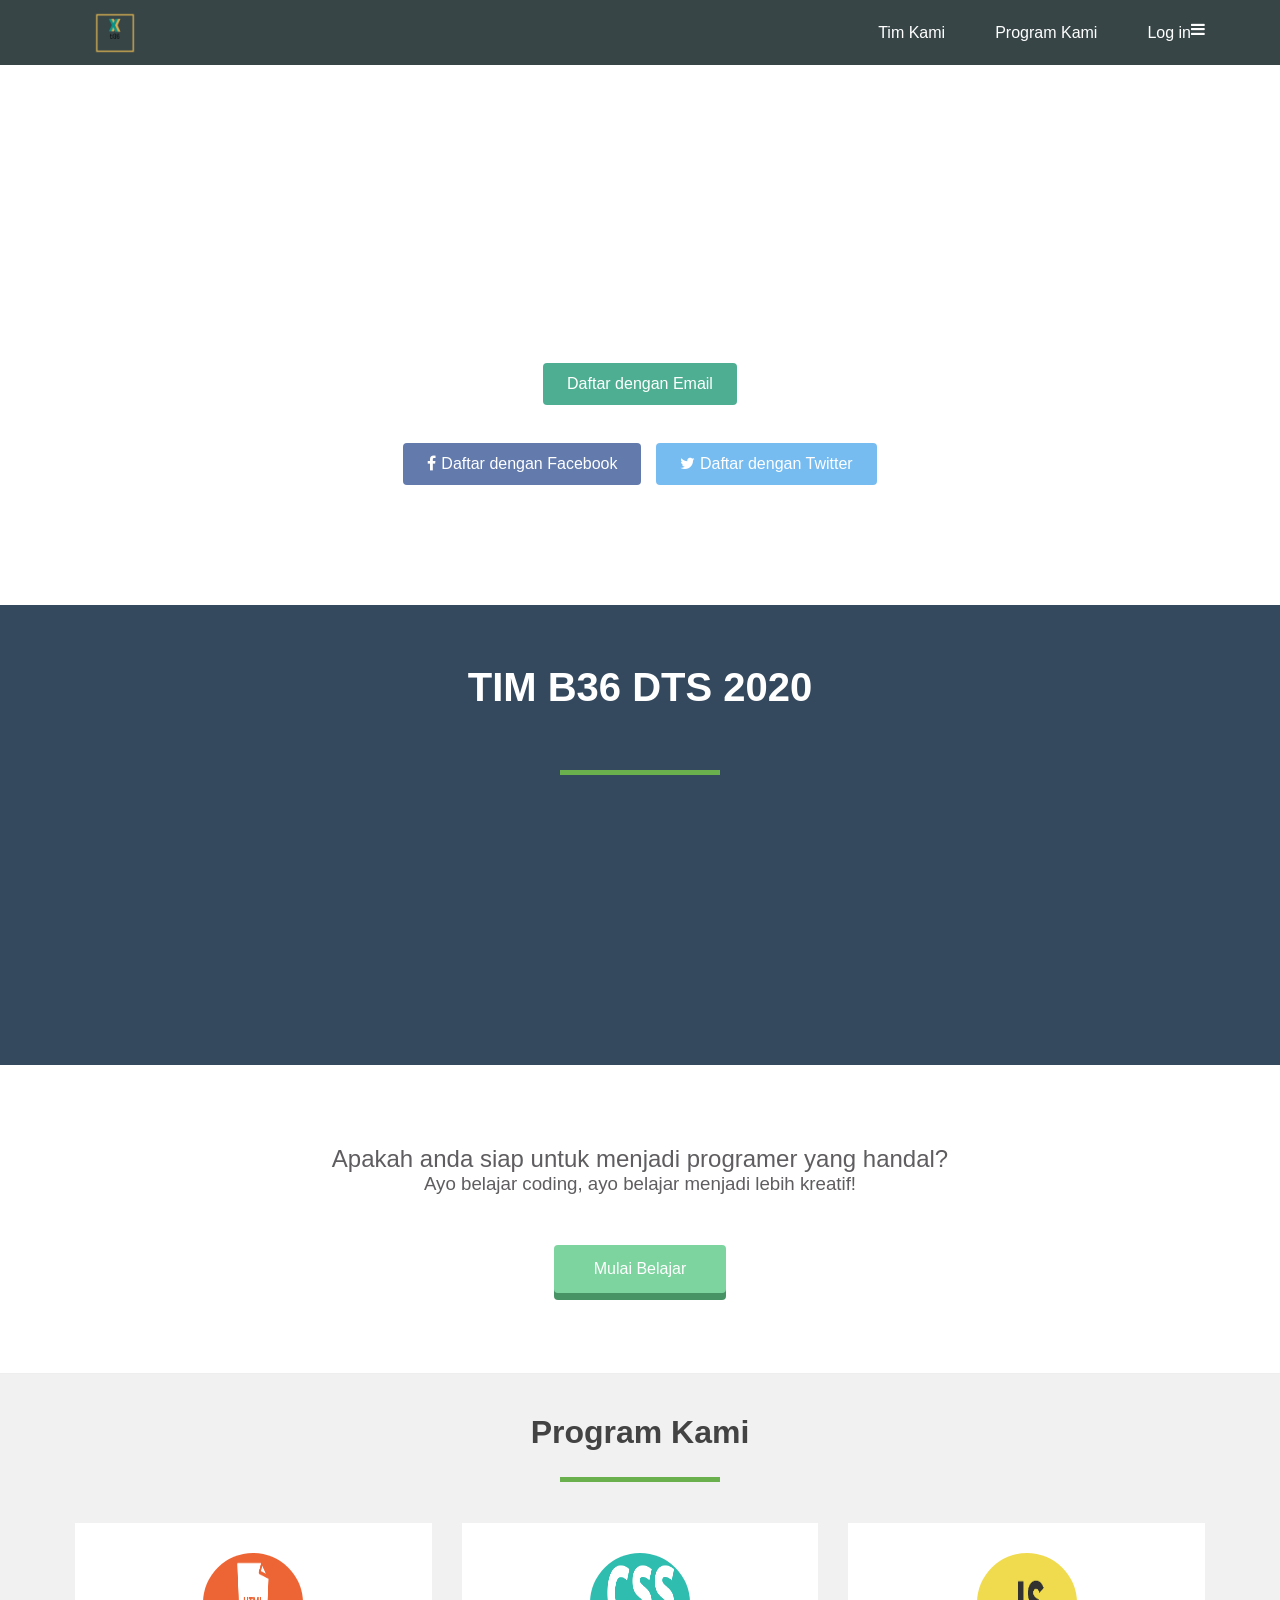
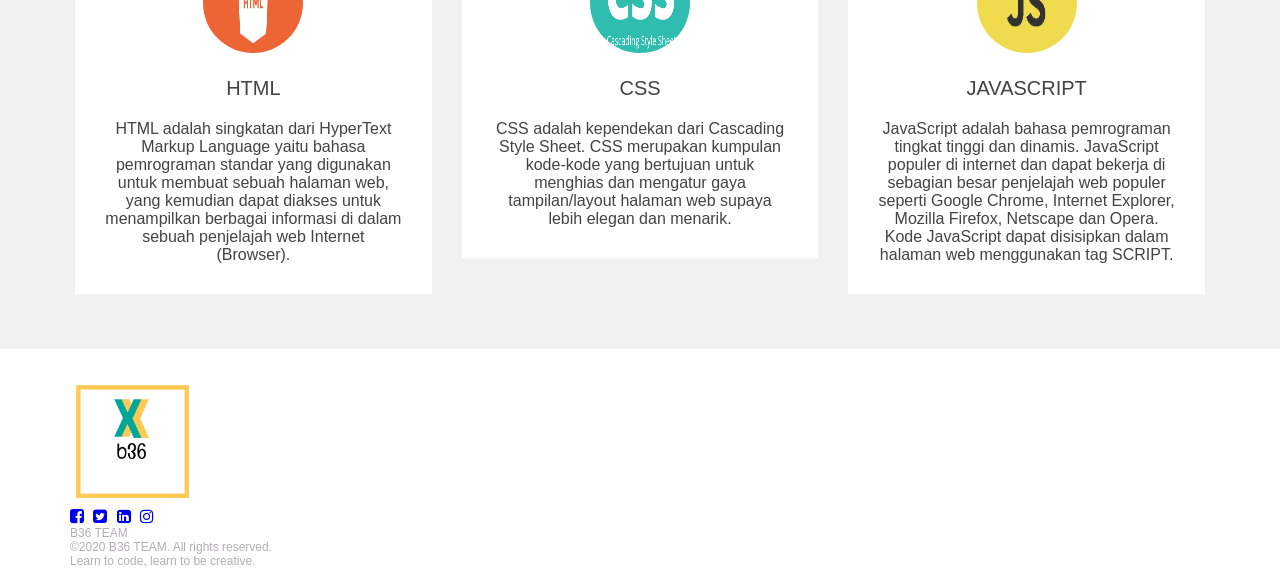
==== index.html @ e1b6a792 "Add files via upload tinggal header" ====
<!DOCTYPE html>
<html>
  <head>
    <meta charset="utf-8">
    <meta name="viewport" content="width=device-width, initial-scale=1.0">
    <title>Progate</title>
    <link rel="stylesheet" href="responsive.css">
    <link rel="stylesheet" href="stylesheet.css">
    <link rel="stylesheet" href="//maxcdn.bootstrapcdn.com/font-awesome/4.5.0/css/font-awesome.min.css">
  </head>
  <body>
    <header>
      <div class="container">
        <div class="header-left">
          <img class="btn logo" src="logo.png">
        </div>
        <!-- Tambahkan ikon menu disini -->
        <span class="fa fa-bars menu-icon"></span>
        <div class="header-right">
          <a href="#team">Tim Kami</a>
          <a href="#program">Program Kami</a>
          <a href="#">Log in</a>
        </div>
      </div>
    </header>
     <div class="top-wrapper">
      <div class="container">
        <h1>BELAJAR CODING.</h1>
        <h1>BELAJAR MENJADI LEBIH KREATIF.</h1>
        <p>Progate adalah platform online untuk belajar coding.</p>
        <p>Kami menawarkan lingkungan pemograman yang lengkap untuk mempermudah Anda memulai.</p>
        <div class="btn-wrapper">
          <a href="#" class="btn signup">Daftar dengan Email</a>
          <p>atau</p>
          <a href="#" class="btn facebook"><span class="fa fa-facebook"></span>Daftar dengan Facebook</a>
          <a href="#" class="btn twitter"><span class="fa fa-twitter"></span>Daftar dengan Twitter</a>
        </div>
      </div>
    </div>

    <div class="team-section" id="team">
        <h1>TIM B36 DTS 2020</h1>
        <span class="border"></span>
        <div class="fototim">
            <a href="#t1"><img src="tim/jordan.jpeg" alt=""></a>
            <a href="#t2"><img src="tim/april.jpeg" alt=""></a>
            <a href="#t3"><img src="tim/asha.jpeg" alt=""></a>
            <a href="#t4"><img src="tim/atika.jpeg" alt=""></a>
            <a href="#t5"><img src="tim/arsy.jpeg" alt=""></a>
        </div>

    <div class="nama-section" id="t1">
        <span class="namakita">Jordan Manafe</span>
        <span class="border"></span>
        <p class="paragraf">
                <a href="#"><span class="fa fa-facebook"></span></a>
                <a href="#"><span class="fa fa-twitter"></span></a>
                <a href="#"><span class="fa fa-linkedin"></span></a>
                <a href="#"><span class="fa fa-youtube"></span></a>
        </p>
    </div>

    <div class="nama-section" id="t2">
        <span class="namakita">Aprillia Sabatini</span>
        <span class="border"></span>
        <p class="paragraf">
                <a href="#"><span class="fa fa-facebook"></span></a>
                <a href="#"><span class="fa fa-twitter"></span></a>
                <a href="#"><span class="fa fa-linkedin"></span></a>
                <a href="#"><span class="fa fa-youtube"></span></a>
        </p>
    </div>

    <div class="nama-section" id="t3">
        <span class="namakita">Annisha Asha</span>
        <span class="border"></span>
        <p class="paragraf">
                <a href="#"><span class="fa fa-facebook"></span></a>
                <a href="#"><span class="fa fa-twitter"></span></a>
                <a href="#"><span class="fa fa-linkedin"></span></a>
                <a href="#"><span class="fa fa-youtube"></span></a>
        </p>
    </div>

    <div class="nama-section" id="t4">
        <span class="namakita">Atika Oktaviani</span>
        <span class="border"></span>
        <p class="paragraf">
                <a href="#"><span class="fa fa-facebook"></span></a>
                <a href="#"><span class="fa fa-twitter"></span></a>
                <a href="#"><span class="fa fa-linkedin"></span></a>
                <a href="#"><span class="fa fa-youtube"></span></a>
        </p>
    </div>
    
    <div class="nama-section" id="t5">
        <span class="namakita">Arsy Muhammad</span>
        <span class="border"></span>
        <p class="paragraf">
                <a href="#"><span class="fa fa-facebook"></span></a>
                <a href="#"><span class="fa fa-twitter"></span></a>
                <a href="#"><span class="fa fa-linkedin"></span></a>
                <a href="#"><span class="fa fa-youtube"></span></a>
        </p>
    </div>
</div>

    <div class="message-wrapper">
      <div class="container">
        <div class="heading">
          <h2>Apakah anda siap untuk menjadi programer yang handal?</h2>
          <h3>Ayo belajar coding, ayo belajar menjadi lebih kreatif!</h3>
        </div>
        <span class="btn message">Mulai Belajar</span>
      </div>
    </div>

    <div class="testimonials" id="program">
        <div class="inner">
          <h1>Program Kami</h1>
          <div class="border"></div>
  
          <div class="row">
            <div class="col">
              <div class="testimonial">
                <img src="html.png" alt="">
                <div class="name">HTML</div>

  
                <p>
                    HTML adalah singkatan dari HyperText Markup Language yaitu bahasa pemrograman standar yang digunakan untuk membuat sebuah halaman web, yang kemudian dapat diakses untuk menampilkan berbagai informasi di dalam sebuah penjelajah web Internet (Browser).                </p>
              </div>
            </div>
  
            <div class="col">
              <div class="testimonial">
                <img src="css.png" alt="">
                <div class="name">CSS</div>

  
                <p>
                    CSS adalah kependekan dari Cascading Style Sheet. CSS merupakan kumpulan kode-kode yang bertujuan untuk menghias dan mengatur gaya tampilan/layout halaman web supaya lebih elegan dan menarik.
                </p>
              </div>
            </div>
  
            <div class="col">
              <div class="testimonial">
                <img src="js.png" alt="">
                <div class="name">JavaScript</div>
  
                <p>
                    JavaScript adalah bahasa pemrograman tingkat tinggi dan dinamis. JavaScript populer di internet dan dapat bekerja di sebagian besar penjelajah web populer seperti Google Chrome, Internet Explorer, Mozilla Firefox, Netscape dan Opera. Kode JavaScript dapat disisipkan dalam halaman web menggunakan tag SCRIPT.
                </p>
              </div>
            </div>
          </div>
        </div>
      </div>

    <footer>
      <div class="container">
        <img src="logo.png">
        <div class="footer-list">
            <a href="#"><span class="fa fa-facebook-square" aria-hidden="true" ></span></a>
            <a href="#"><span class="fa fa-twitter-square" aria-hidden="true"></span></a>
            <a href="#"><span class="fa fa-linkedin-square" aria-hidden="true"></span></a>
            <a href="#"><span class="fa fa-instagram" aria-hidden="true"></span></a>
          </div>
          <p>B36 TEAM</p>
            <p>©2020 B36 TEAM. All rights reserved.</p>
        <p>Learn to code, learn to be creative.</p>
      </div>
    </footer>
  </body>
</html>
---- responsive.css ----
/* Untuk Tablet */
@media all and (max-width: 1000px) {
    .top-wrapper h1 {
      font-size: 32px;
    }
  
    .heading h2 {
      font-size: 20px;
    }
    
    .lesson {
      width: 50%;
      margin-bottom: 50px;
    }

    .border{
        width: 50%;
        position: static;
    }

    
}
  
  /* Untuk Smartphone */
  @media all and (max-width: 670px) {
    .header-right {
      display: none;
    }
    
    .menu-icon {
      display: block;
    }
    
    .btn {
      width: 100%;
    }
  
    .facebook {
      margin-bottom: 10px;
    }
    
    .top-wrapper {
      text-align: left;
    }
    
    .top-wrapper h1 {
      font-size: 24px;
      line-height: 36px;
    }
    
    .top-wrapper p {
      font-size: 14px;
      line-height: 20px;
    }
    
    .lesson {
      width: 100%;
    }

    .border{
        width: 50%;
        position: static; 
   }

    .team-section h1{
        text-align: center;
    }
    
    .fototim a img{
        position: static;
        display: inline;
    }

    footer {
      text-align: center;
    }
  }
---- stylesheet.css ----
@import url("https://stackpath.bootstrapcdn.com/font-awesome/4.7.0/css/font-awesome.min.css");
* {
  box-sizing: border-box;
  margin: 0;
  padding: 0;
  font-family: sans-serif;
}

body {
  margin: 0;
  font-family: "Lucida Grande";
}

a {
  text-decoration: none;
}

.clear {
  clear: left;
}

.container {
  max-width: 1170px;
  width: 100%;
  padding: 0 15px;
  margin: 0 auto;
}

.top-wrapper {
  padding: 180px 0 100px 0;
  background-image: url(https://prog-8.com/images/html/advanced/top_en.png);
  background-size: cover;
  color: white;
  text-align: center;
}

.top-wrapper h1 {
  opacity: 0.7;
  font-size: 45px;
  letter-spacing: 5px;
  margin-bottom: 10px;
}

.top-wrapper p {
  opacity: 0.7;
  margin-bottom: 3px;
}

.btn-wrapper {
  text-align: center;
  margin: 20px 0;
}

.btn-wrapper p {
  margin: 10px 0;
}

.signup {
  background-color: #239b76;
}

.facebook {
  background-color: #3b5998;
  margin-right: 10px;
}

.twitter {
  background-color: #55acee;
}

.btn {
  padding: 12px 24px;
  color: white;
  display: inline-block;
  opacity: 0.8;
  border-radius: 4px;
  text-align: center;
}

.btn:hover {
  opacity: 1;
}

.fa {
  margin-right: 5px;
}

header {
  height: 65px;
  width: 100%;
  background-color: rgba(34, 49, 52, 0.9);
  position :fixed;
  top: 0;
  z-index: 10;
}

.logo {
  width: 90px;
  margin-top: 0px;
}

.logo{
    cursor: grab;
    box-shadow: auto 124px yellow;
}
.header-left {
  float: left;
}

.header-right {
  float: right;
  margin-right: -25px;
}

.header-right a {
  line-height: 65px;
  padding: 0 25px;
  color: white;
  display: block;
  float: left;
  transition: all 0.5s;
}

.header-right a:hover {
  background-color: rgba(255, 255, 255, 0.3);
}

.menu-icon {
  color: white;
  float: right;
  font-size: 25px;
  padding: 21px 0;
  display: none;
}

.team-section{
    overflow: hidden;
    text-align: center;
    background-color: #34495e;
    padding: 60px;
}

.team-section h1{
    text-transform: uppercase;
    margin-bottom: 60px;
    color: white;
    font-size: 40px;
}

.border{
    display: block;
    margin: auto;
    width: 160px;
    height: 3px;
    background: #3498db;
    margin-bottom: 40px;
}



.team-section{
    overflow: hidden;
    text-align: center;
    background-color: #34495e;
    padding: 60px;
}

.team-section h1{
    text-transform: uppercase;
    margin-bottom: 60px;
    color:white;
    font-size: 40px;
}

.border{
    display: block;
    margin: auto;
    width: 160px;
    height: 3px;
    background: #3498db;
    margin-bottom: 40px;
}

.fototim{
    margin-bottom: 40px;
}

.fototim a{
    display: inline-block;
    margin: 0 30px;
    width: 160px;
    height: 160px;
    border-radius: 50%;
    overflow: hidden;
}

.fototim a img{
    width: 100%;
    transition: 0.4s all;
    filter: grayscale(100%);
}

.fototim a:hover > img{
    filter: none;
    animation: ease;
}

.nama-section{
    width: 600px;
    margin: auto;
    font-size: 20px;
    color: white;
    text-align: justify;
    height: 0;
    overflow: hidden;
}

.nama-section:target{
    height: auto;

}
.namakita{
    display: block;
    margin-bottom: 30px;
    text-align: center;
    text-transform: uppercase;
    font-size: 22px;
}


.team-section .nama-section .paragraf a{
	display: inline-block;
	background-color: grey;
	color:#f7f7f7;
    width: 50px;
    height: 50px;
    border-radius: 50%;
    padding-top: 12px;
    padding-left: 10px;
    margin: auto 5px;
	text-align: center;
	line-height: 32px;
	font-size:30px;
    transition: all .5s ease;
}

.team-section .nama-section .paragraf a:hover{
    background-color: blue;
}

.team-section .nama-section .paragraf a:active{
    cursor: grab;
    box-shadow: 0 75px #55acee;
}

.team-section .nama-section .paragraf a:target{
    box-shadow: 0 0 10px #000;
    height: auto;
}
.paragraf{
    text-align: center;
}


.lesson-wrapper {
  padding-bottom: 80px;
  padding-left: 5%;
  padding-right: 5%;
  background-color: #f7f7f7;
  text-align: center;
}

.heading {
  padding-top: 80px;
  padding-bottom: 50px;
  color: #5f5d60;
}

.heading h2 {
  font-weight: normal;
}

.lesson {
  float: left;
  width: 25%;
}

.lesson-icon {
  position: relative;
}

.lesson-icon p {
  position: absolute;
  top: 44%;
  width: 100%;
  color: white;
}

.text-contents {
  width: 80%;
  display: inline-block;
  margin-top: 15px;
  font-size: 15px;
  color: #b3aeb5;
}

.heading h3 {
  font-weight: normal;
}

.message-wrapper {
  border-bottom: 1px solid #eee;
  padding-bottom: 80px;
  text-align: center;
}

.message {
  padding: 15px 40px;
  background-color: #5dca88;
  cursor: pointer;
  box-shadow: 0 7px #1a7940;
}

.message:active {
  position: relative;
  top: 7px;
  box-shadow: none;
}

.testimonials{
    padding: 40px 0;
    background: #f1f1f1;
    color: #434343;
    text-align: center;
  }
  .inner{
    max-width: 1200px;
    margin: auto;
    overflow: hidden;
    padding: 0 20px;
  }
  
  .border{
    width: 160px;
    height: 5px;
    background: #6ab04c;
    margin: 26px auto;
  }
  
  .row{
    display: flex;
    flex-wrap: wrap;
    justify-content: center;
  }
  .col{
    flex: 33.33%;
    max-width: 33.33%;
    box-sizing: border-box;
    padding: 15px;
  }
  .testimonial{
    background: #fff;
    padding: 30px;
  }
  .testimonial img{
    width: 100px;
    height: 100px;
    border-radius: 100%;
  }
  .name{
    font-size: 20px;
    text-transform: uppercase;
    margin: 20px 0;
  }
  .stars{
    color: #6ab04c;
    margin-bottom: 20px;
  }
  
  
  @media screen and (max-width:960px) {
  .col{
    flex: 100%;
    max-width: 80%;
  }
  }
  
  @media screen and (max-width:600px) {
  .col{
    flex: 100%;
    max-width: 100%;
  }
  }
  

footer img {
  width: 125px;
  align-content: center;
}

footer p {
  color: #b3aeb5;
  font-size: 12px;
}

footer {
  padding-top: 30px;
  padding-bottom: 20px;
}
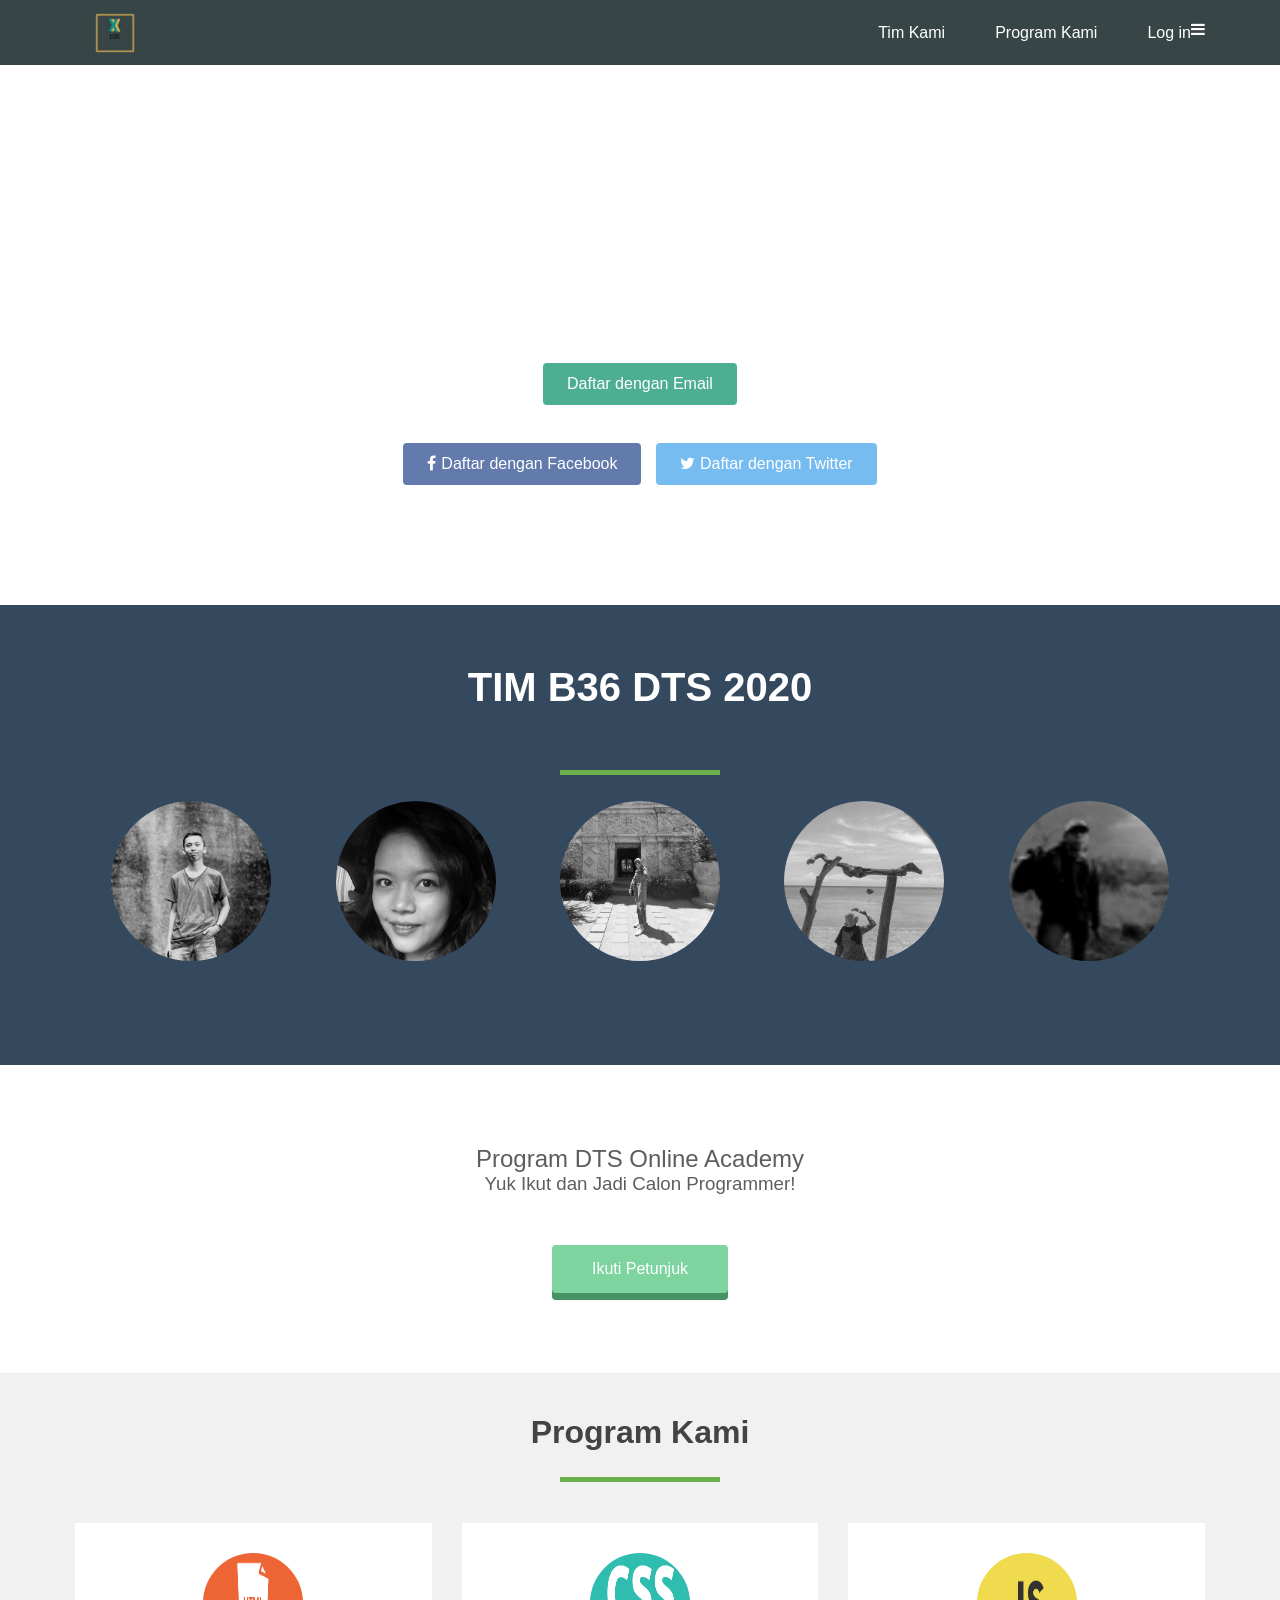
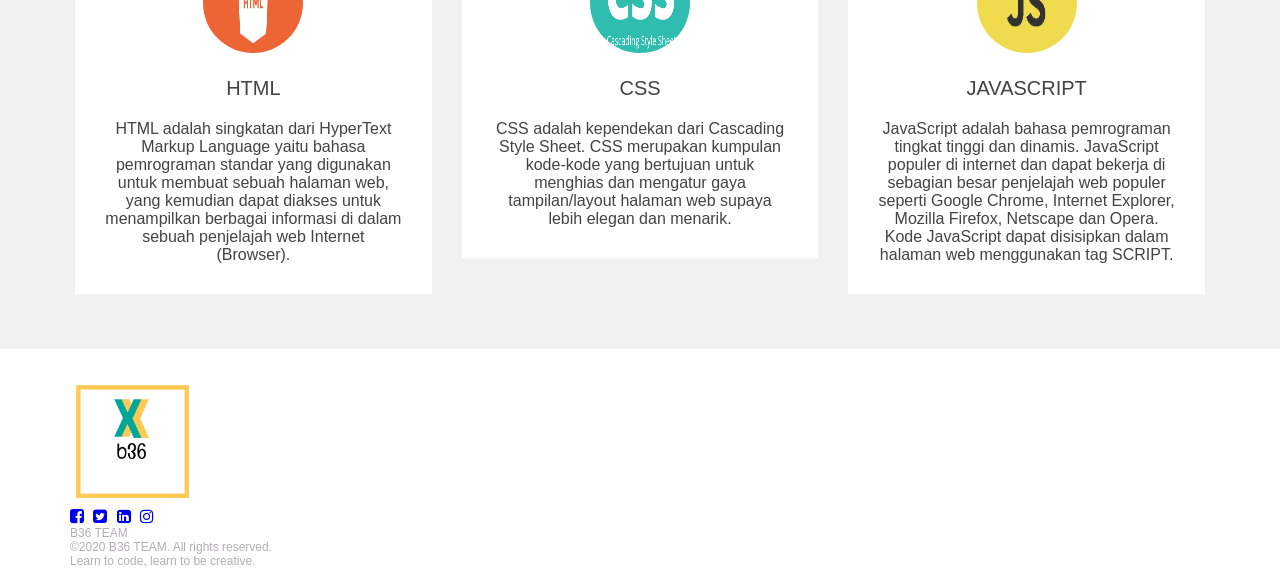
==== commit f4bbfc70: "Add files via upload" ====
--- a/index.html
+++ b/index.html
@@ -42,11 +42,11 @@
         <h1>TIM B36 DTS 2020</h1>
         <span class="border"></span>
         <div class="fototim">
-            <a href="#t1"><img src="tim/jordan.jpeg" alt=""></a>
-            <a href="#t2"><img src="tim/april.jpeg" alt=""></a>
-            <a href="#t3"><img src="tim/asha.jpeg" alt=""></a>
-            <a href="#t4"><img src="tim/atika.jpeg" alt=""></a>
-            <a href="#t5"><img src="tim/arsy.jpeg" alt=""></a>
+            <a href="#t1"><img src="jordan.jpeg" alt=""></a>
+            <a href="#t2"><img src="april.jpeg" alt=""></a>
+            <a href="#t3"><img src="asha.jpeg" alt=""></a>
+            <a href="#t4"><img src="atika.jpeg" alt=""></a>
+            <a href="#t5"><img src="arsy.jpeg" alt=""></a>
         </div>
 
     <div class="nama-section" id="t1">
@@ -108,10 +108,10 @@
     <div class="message-wrapper">
       <div class="container">
         <div class="heading">
-          <h2>Apakah anda siap untuk menjadi programer yang handal?</h2>
-          <h3>Ayo belajar coding, ayo belajar menjadi lebih kreatif!</h3>
+          <h2>Program DTS Online Academy</h2>
+          <h3>Yuk Ikut dan Jadi Calon Programmer!</h3>
         </div>
-        <span class="btn message">Mulai Belajar</span>
+        <span class="btn message">Ikuti Petunjuk</span>
       </div>
     </div>
 
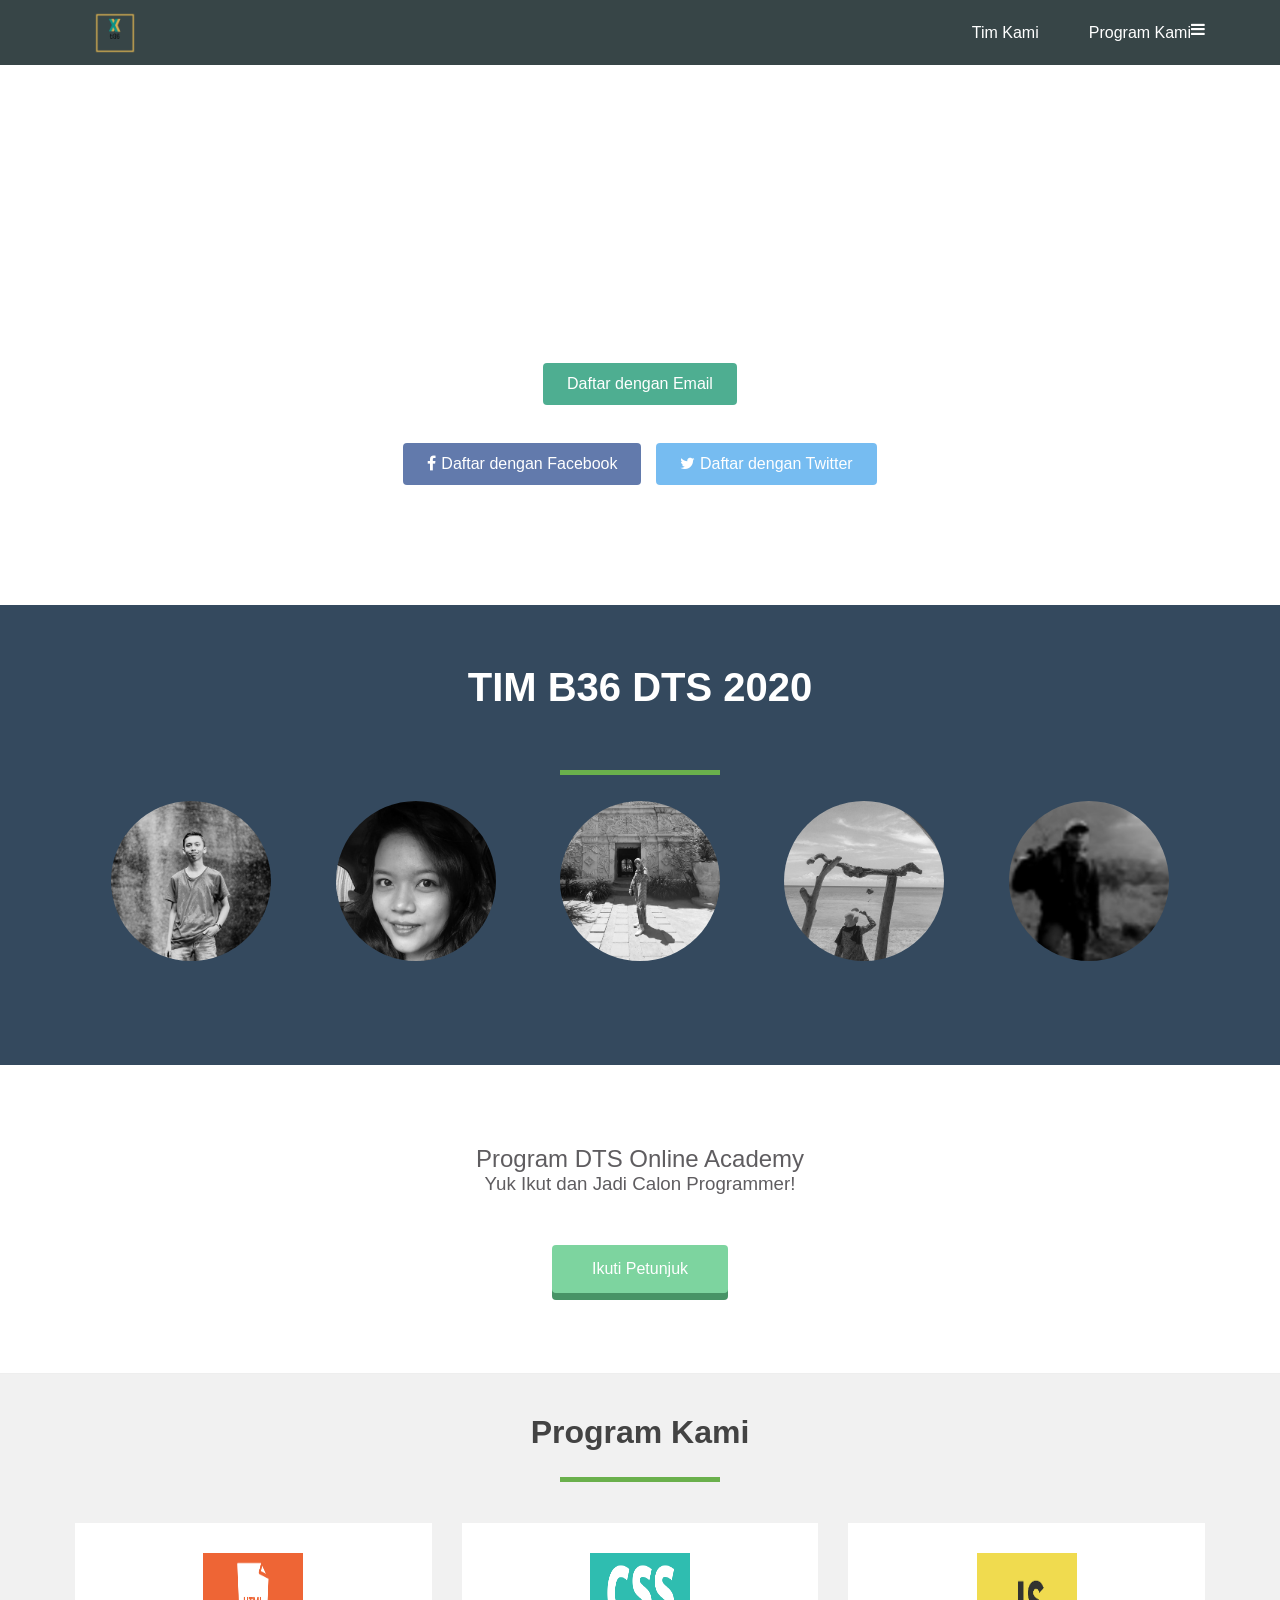
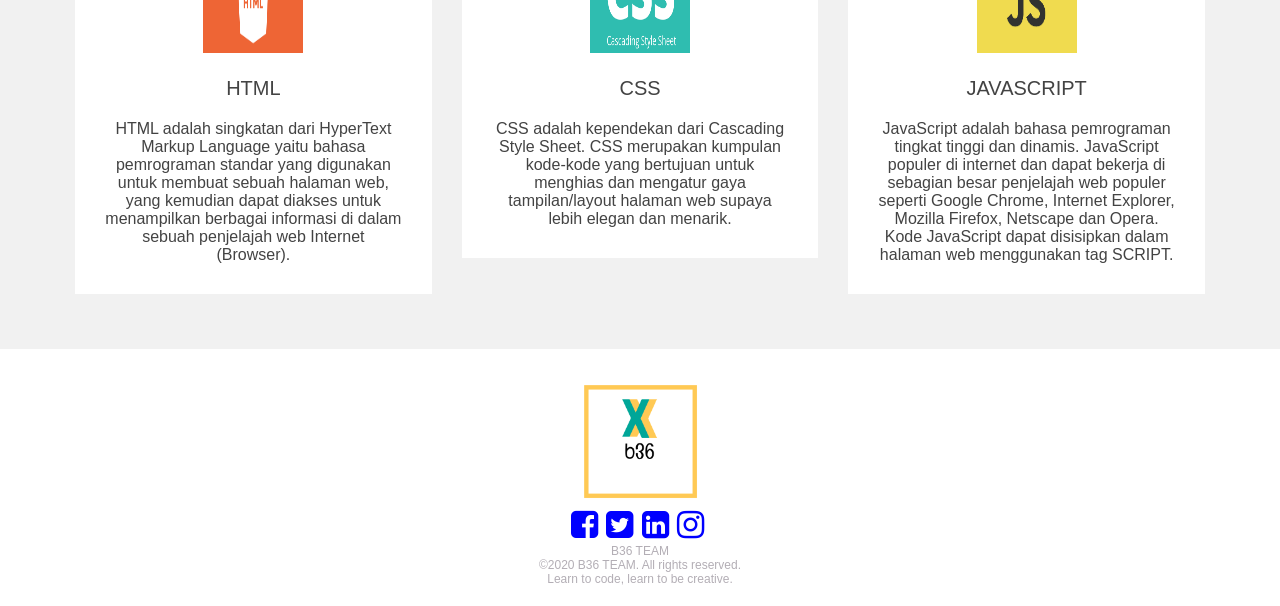
==== commit 5980dbfa: "Tinggal Header" ====
--- a/index.html
+++ b/index.html
@@ -19,7 +19,6 @@
         <div class="header-right">
           <a href="#team">Tim Kami</a>
           <a href="#program">Program Kami</a>
-          <a href="#">Log in</a>
         </div>
       </div>
     </header>
@@ -160,13 +159,12 @@
 
     <footer>
       <div class="container">
-        <img src="logo.png">
-        <div class="footer-list">
+        <p><img src="logo.png"><br/>
             <a href="#"><span class="fa fa-facebook-square" aria-hidden="true" ></span></a>
             <a href="#"><span class="fa fa-twitter-square" aria-hidden="true"></span></a>
             <a href="#"><span class="fa fa-linkedin-square" aria-hidden="true"></span></a>
             <a href="#"><span class="fa fa-instagram" aria-hidden="true"></span></a>
-          </div>
+        </p>
           <p>B36 TEAM</p>
             <p>©2020 B36 TEAM. All rights reserved.</p>
         <p>Learn to code, learn to be creative.</p>
--- a/stylesheet.css
+++ b/stylesheet.css
@@ -365,7 +365,6 @@
   .testimonial img{
     width: 100px;
     height: 100px;
-    border-radius: 100%;
   }
   .name{
     font-size: 20px;
@@ -401,6 +400,12 @@
 footer p {
   color: #b3aeb5;
   font-size: 12px;
+  text-align: center;
+}
+
+footer p a{
+    color:blue;
+    font-size: 32px;
 }
 
 footer {
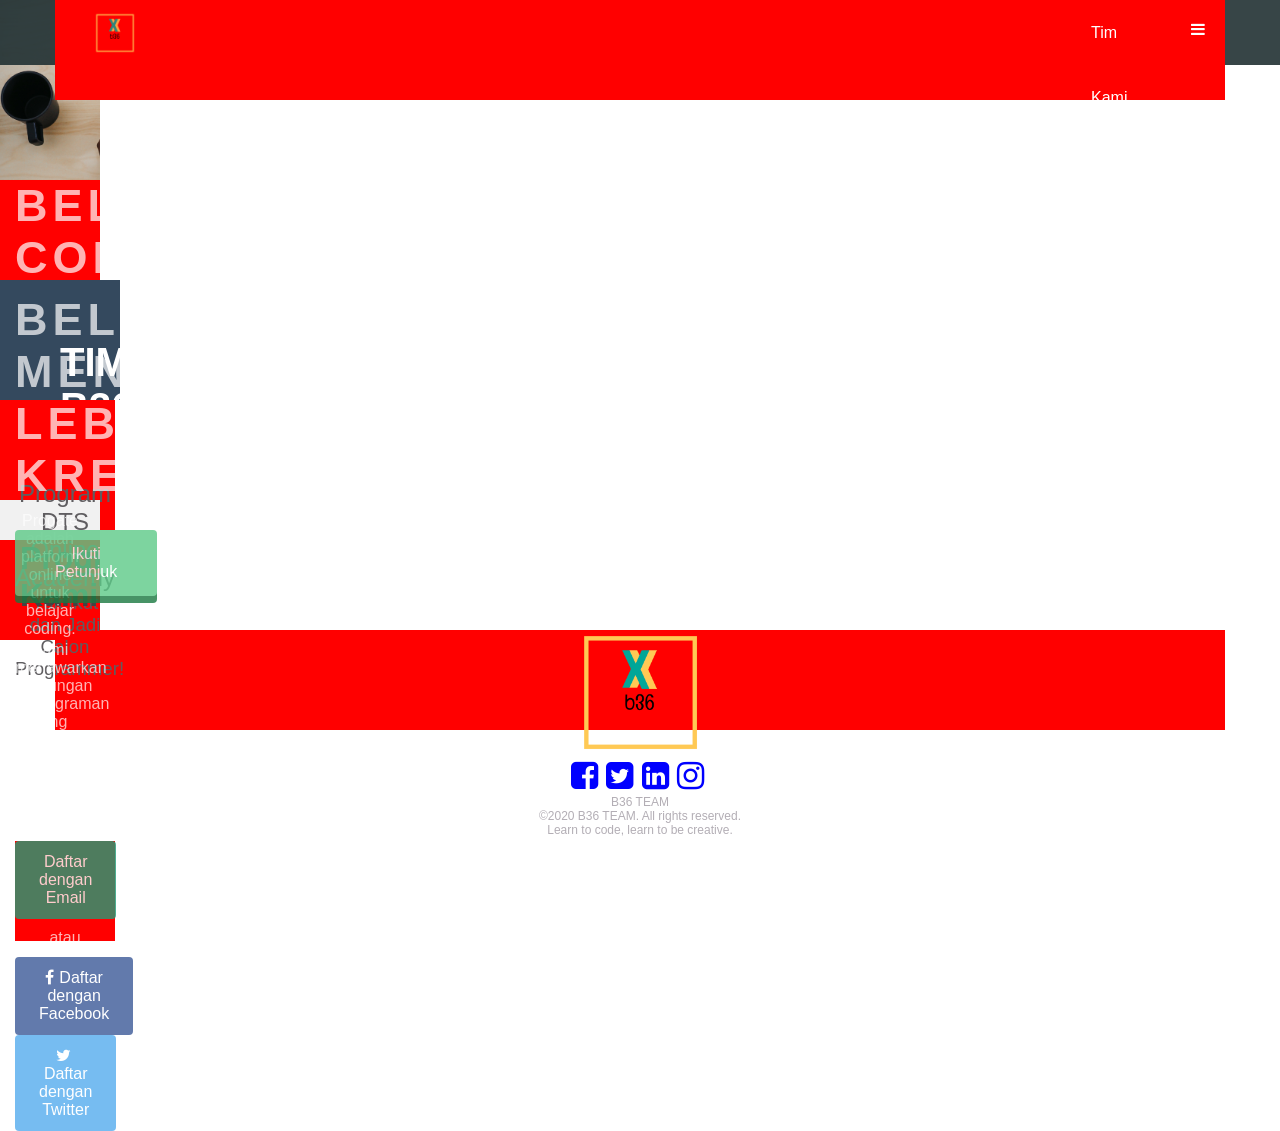
==== commit 6a911e74: "Add files via upload" ====
--- a/index.html
+++ b/index.html
@@ -7,6 +7,19 @@
     <link rel="stylesheet" href="responsive.css">
     <link rel="stylesheet" href="stylesheet.css">
     <link rel="stylesheet" href="//maxcdn.bootstrapcdn.com/font-awesome/4.5.0/css/font-awesome.min.css">
+    <style>
+      div {
+        width: 100px;
+        height: 100px;
+        background-color: red;
+        animation-name: example;
+        animation-duration: 4s;
+      }
+      @keyframes example {
+        from {background-color: red;}
+        to {background-color: yellow;}
+      }
+    </style>
   </head>
   <body>
     <header>
--- a/stylesheet.css
+++ b/stylesheet.css
@@ -28,7 +28,7 @@
 
 .top-wrapper {
   padding: 180px 0 100px 0;
-  background-image: url(https://prog-8.com/images/html/advanced/top_en.png);
+  background-image: url(backgroundtugas.jpg);
   background-size: cover;
   color: white;
   text-align: center;
@@ -97,11 +97,8 @@
 .logo {
   width: 90px;
   margin-top: 0px;
-}
-
-.logo{
-    cursor: grab;
-    box-shadow: auto 124px yellow;
+  cursor: grab;
+  box-shadow: auto 124px yellow;
 }
 .header-left {
   float: left;
@@ -109,7 +106,7 @@
 
 .header-right {
   float: right;
-  margin-right: -25px;
+  margin-right: 25px;
 }
 
 .header-right a {
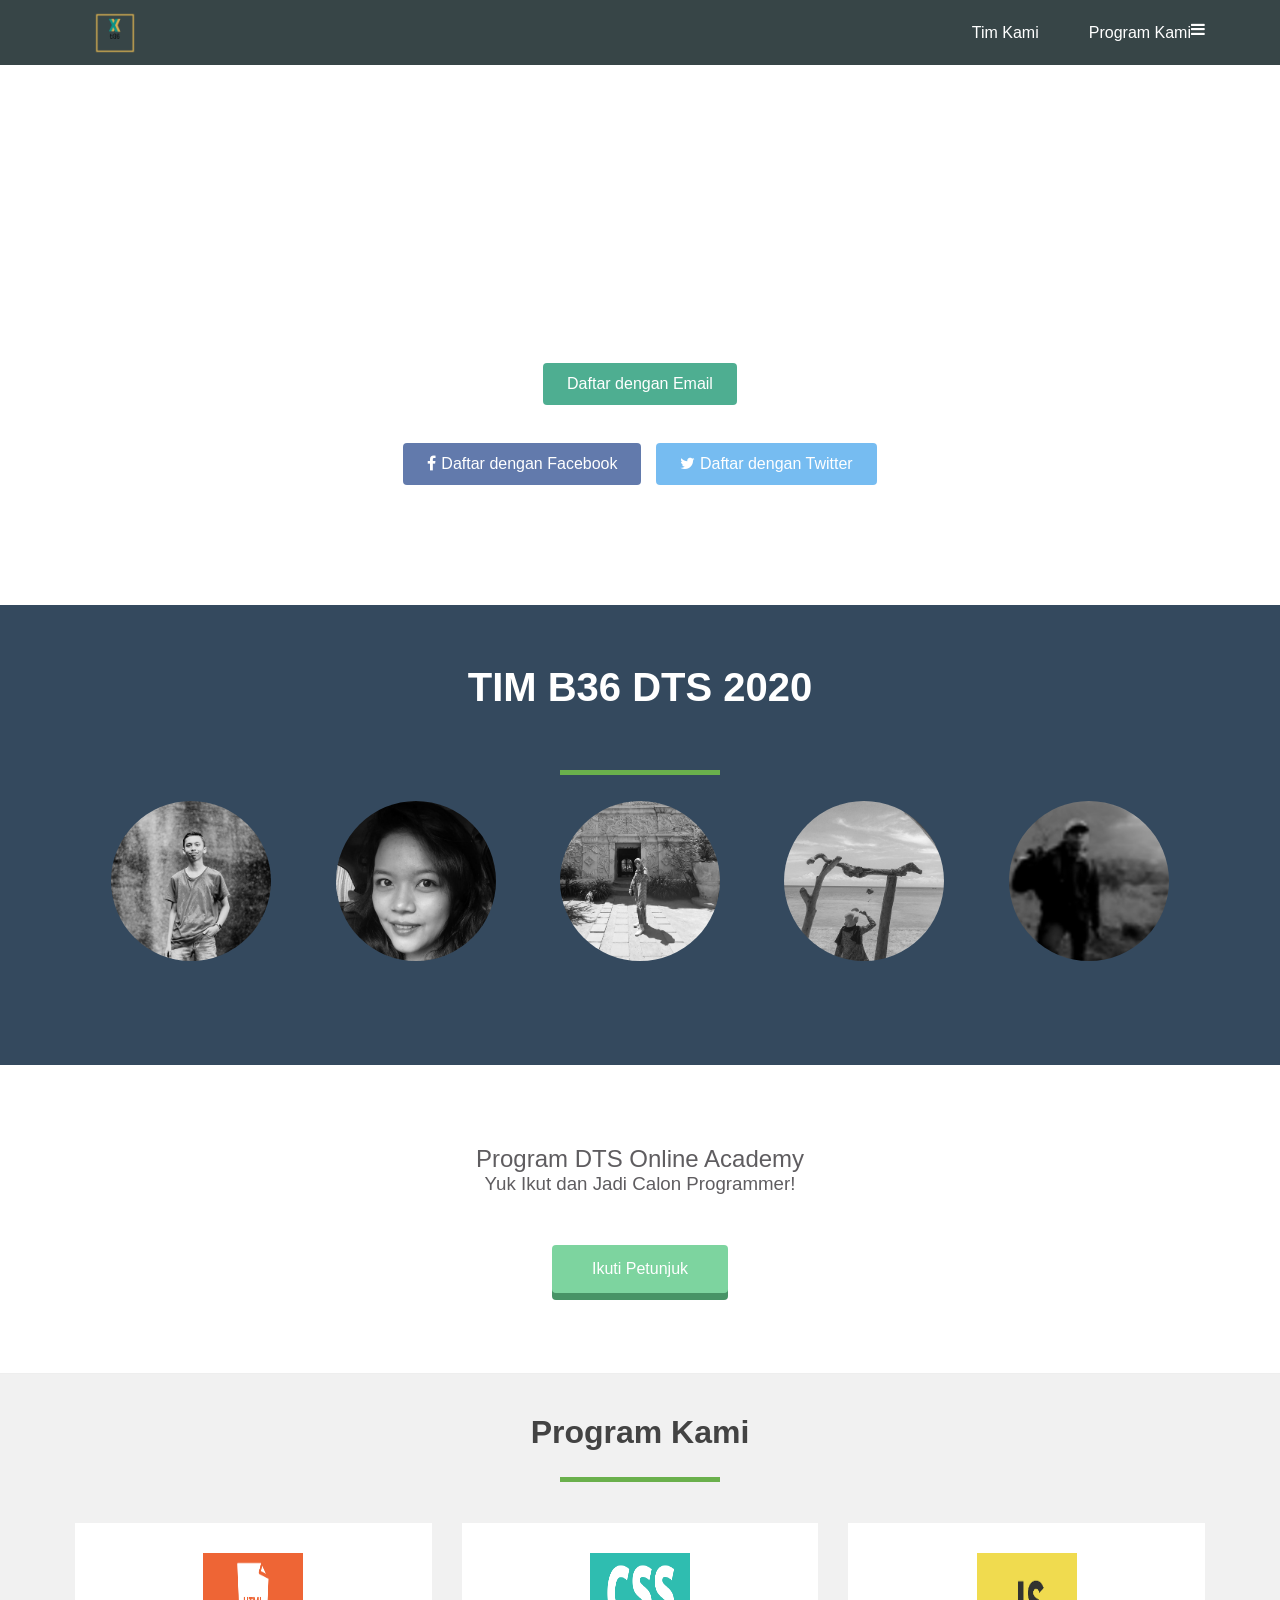
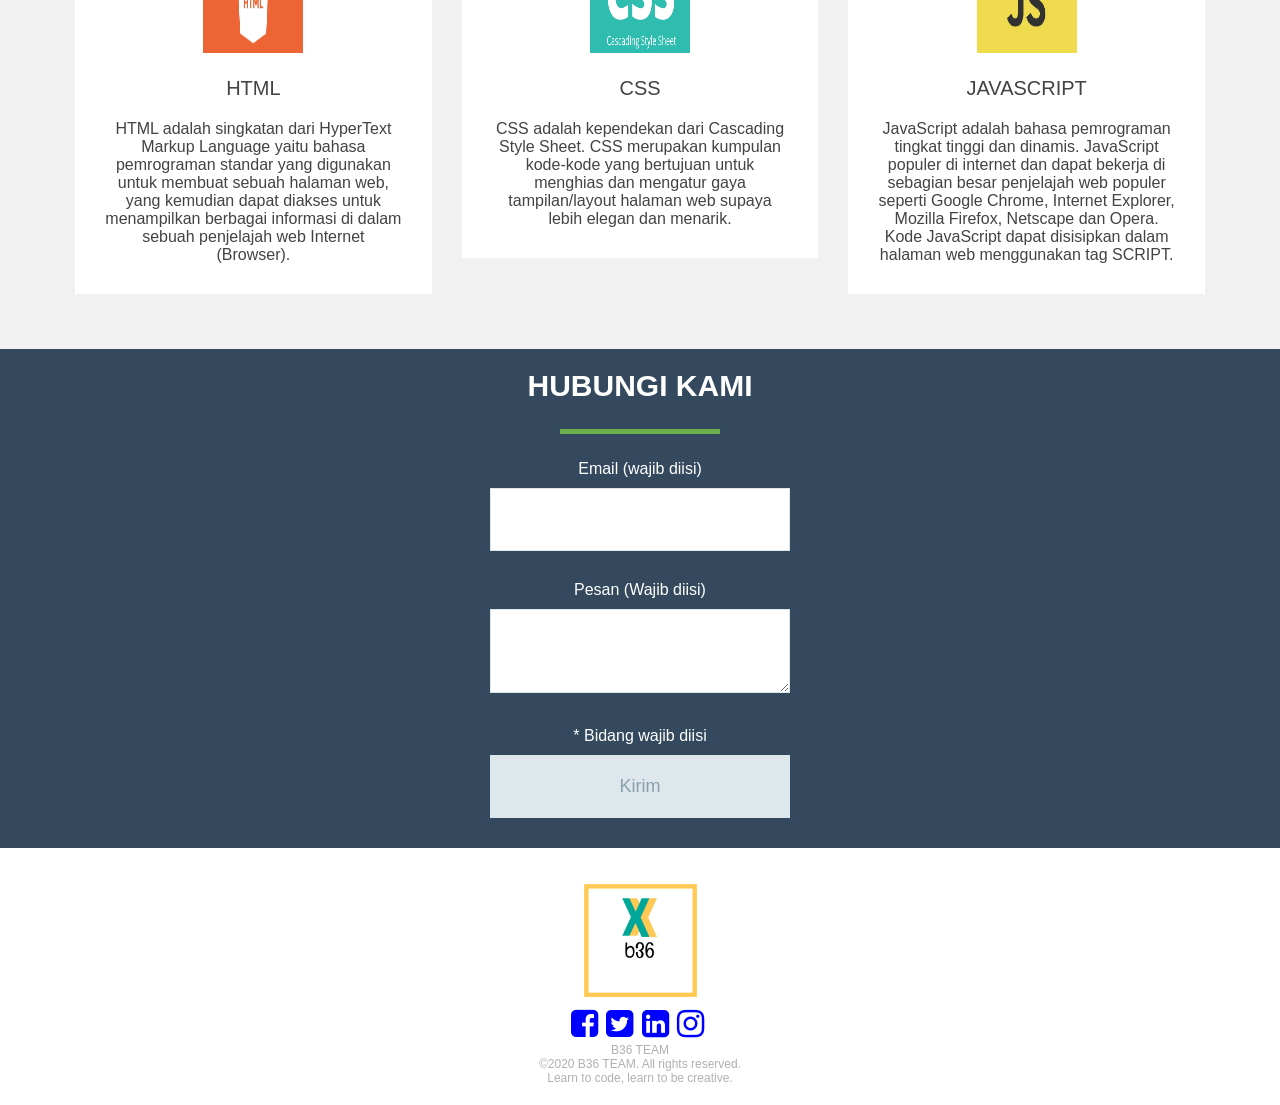
==== commit 9c54e360: "Add files via upload" ====
--- a/index.html
+++ b/index.html
@@ -7,19 +7,6 @@
     <link rel="stylesheet" href="responsive.css">
     <link rel="stylesheet" href="stylesheet.css">
     <link rel="stylesheet" href="//maxcdn.bootstrapcdn.com/font-awesome/4.5.0/css/font-awesome.min.css">
-    <style>
-      div {
-        width: 100px;
-        height: 100px;
-        background-color: red;
-        animation-name: example;
-        animation-duration: 4s;
-      }
-      @keyframes example {
-        from {background-color: red;}
-        to {background-color: yellow;}
-      }
-    </style>
   </head>
   <body>
     <header>
@@ -95,7 +82,7 @@
     </div>
 
     <div class="nama-section" id="t4">
-        <span class="namakita">Atika Oktaviani</span>
+        <span class="namakita">Atika Oktavianti</span>
         <span class="border"></span>
         <p class="paragraf">
                 <a href="#"><span class="fa fa-facebook"></span></a>
@@ -169,9 +156,26 @@
           </div>
         </div>
       </div>
+     
+    <div class="contact-form">
+      
+        <h3>Hubungi Kami</h3>
+        <span class="border"></span>
+
+        <p>Email (wajib diisi)</p>
+        <input>
+        <p>Pesan (Wajib diisi)</p>
+        <textarea></textarea>
+        <p>* Bidang wajib diisi</p>
+       <input class="contact-submit" type="submit" value="Kirim">
+     
+      </div>
+   
+
 
     <footer>
       <div class="container">
+
         <p><img src="logo.png"><br/>
             <a href="#"><span class="fa fa-facebook-square" aria-hidden="true" ></span></a>
             <a href="#"><span class="fa fa-twitter-square" aria-hidden="true"></span></a>
@@ -182,6 +186,7 @@
             <p>©2020 B36 TEAM. All rights reserved.</p>
         <p>Learn to code, learn to be creative.</p>
       </div>
+
     </footer>
   </body>
 </html>
--- a/stylesheet.css
+++ b/stylesheet.css
@@ -28,7 +28,7 @@
 
 .top-wrapper {
   padding: 180px 0 100px 0;
-  background-image: url(backgroundtugas.jpg);
+  background-image: url(https://prog-8.com/images/html/advanced/top_en.png);
   background-size: cover;
   color: white;
   text-align: center;
@@ -97,8 +97,11 @@
 .logo {
   width: 90px;
   margin-top: 0px;
-  cursor: grab;
-  box-shadow: auto 124px yellow;
+}
+
+.logo{
+    cursor: grab;
+    box-shadow: auto 124px yellow;
 }
 .header-left {
   float: left;
@@ -106,7 +109,7 @@
 
 .header-right {
   float: right;
-  margin-right: 25px;
+  margin-right: -25px;
 }
 
 .header-right a {
@@ -372,7 +375,34 @@
     color: #6ab04c;
     margin-bottom: 20px;
   }
-  
+  .contact-form {
+  padding-top: 20px;
+  text-align: center;
+   background-color: #34495e;
+
+}
+.contact-form h3{
+  text-transform: uppercase;
+    margin-bottom: 40px;
+    color: white;
+    font-size: 30px;
+    margin-bottom: 10px;
+}
+.contact-form p{
+  color: white;
+}
+input, textarea {
+  width: 300px;
+  margin-top: 10px;
+  margin-bottom: 30px;
+  padding: 20px;
+  font-size: 18px;
+  border: 1px solid #dee7ec;
+}
+.contact-submit {
+  background-color: #dee7ec;
+  color: #889eab;
+}
   
   @media screen and (max-width:960px) {
   .col{
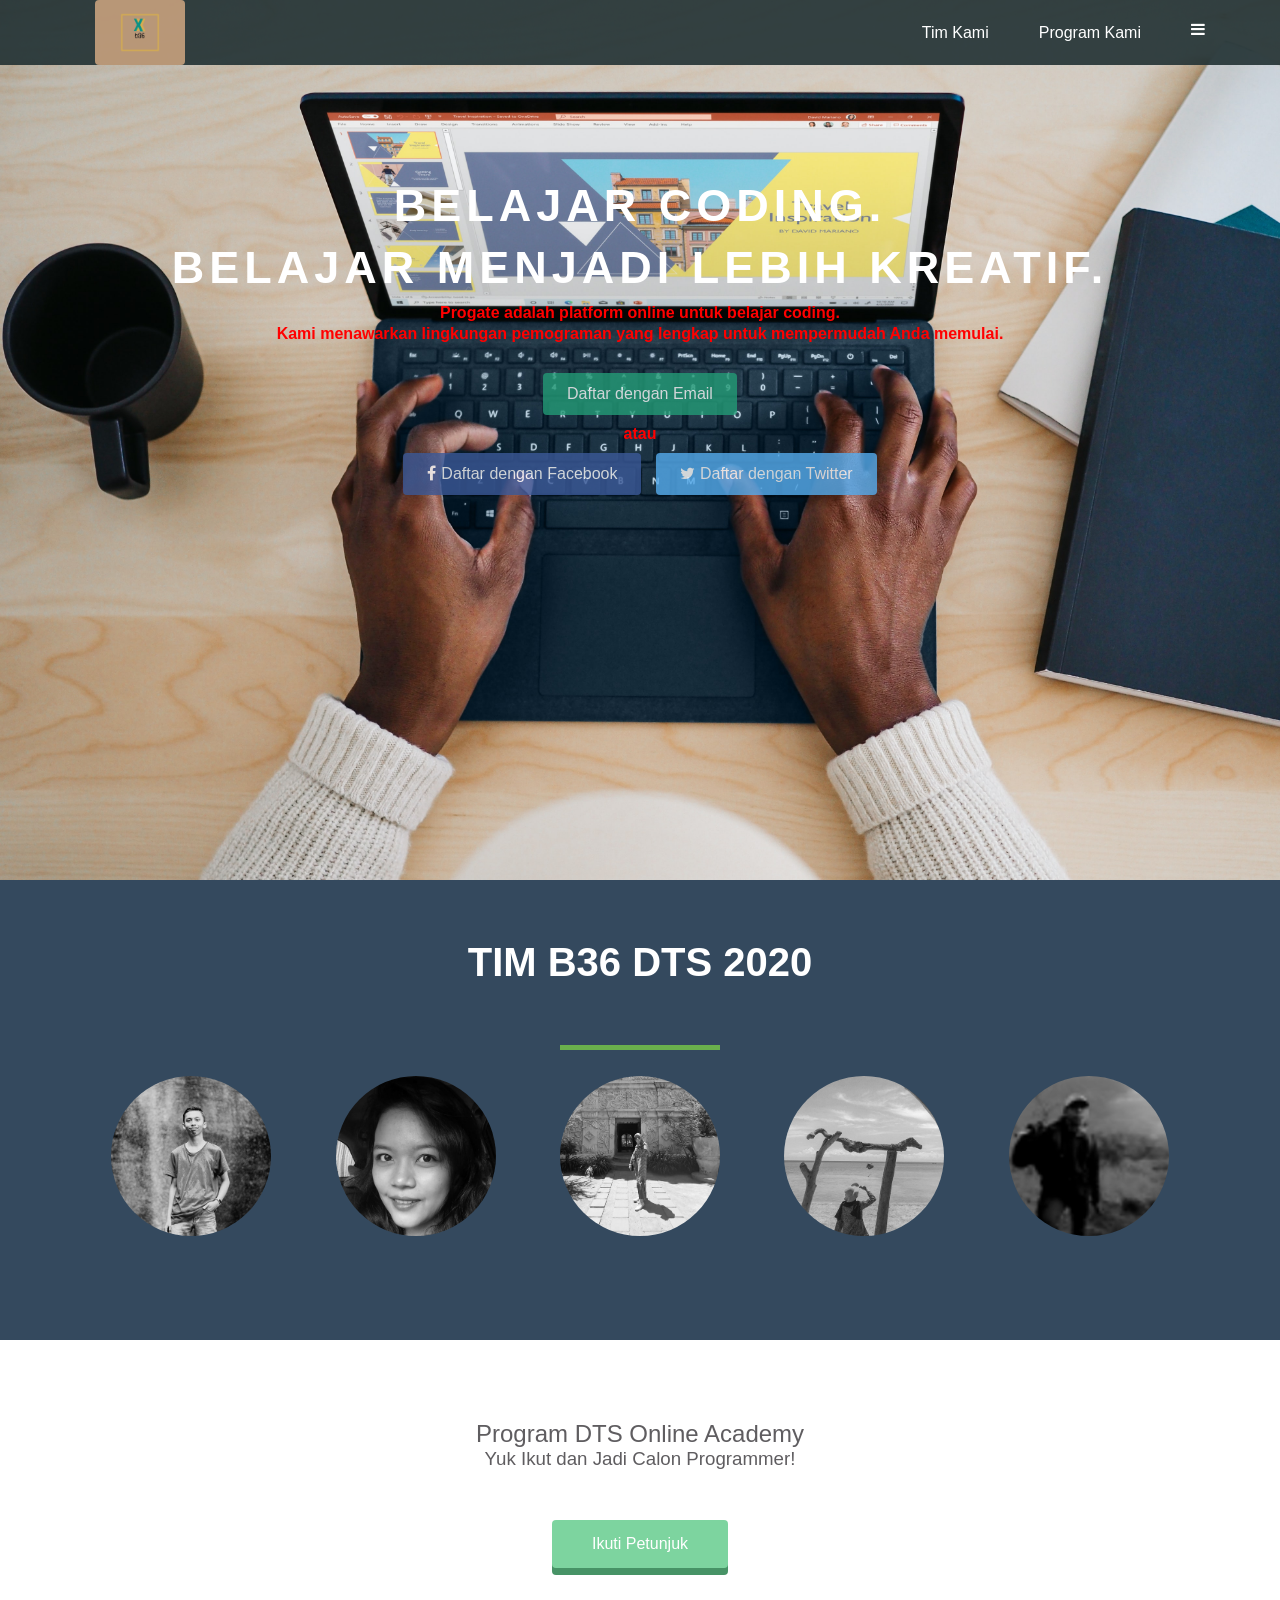
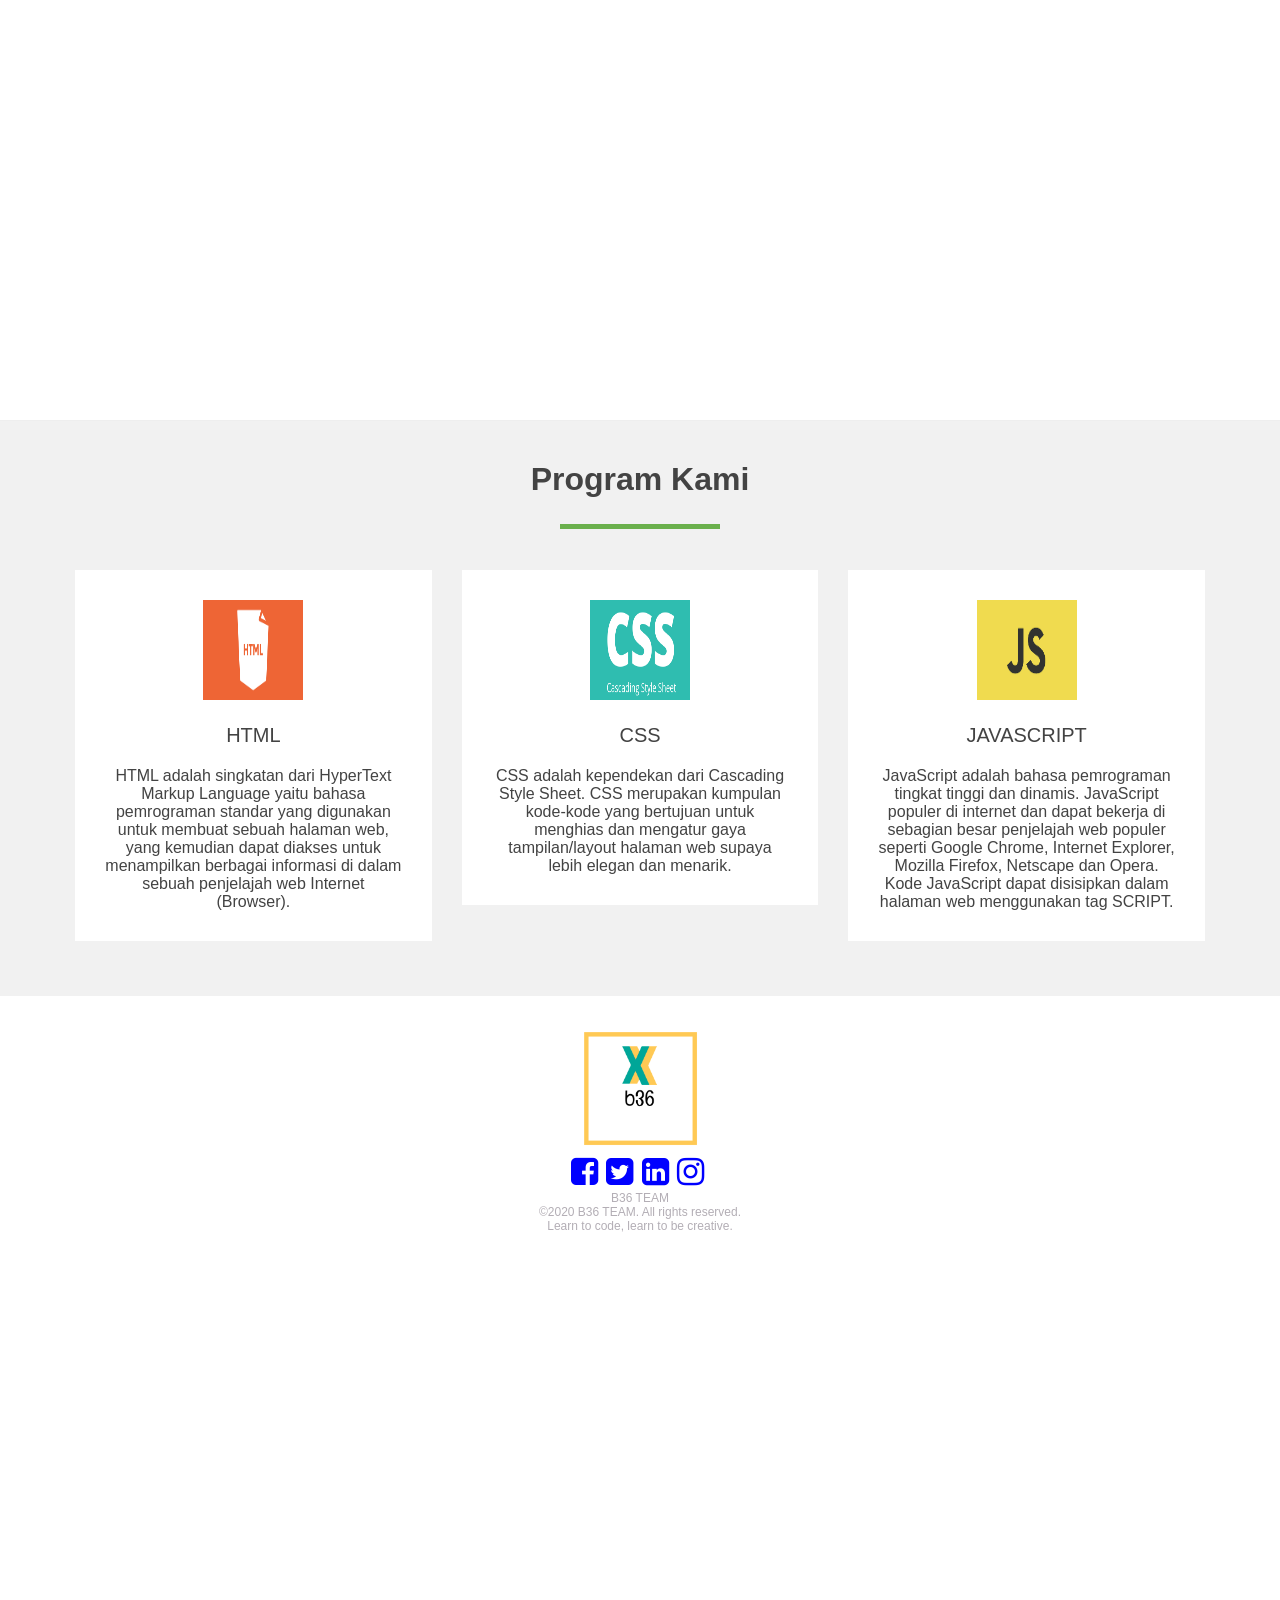
==== commit 8cff2513: "Add files via upload" ====
--- a/index.html
+++ b/index.html
@@ -7,6 +7,19 @@
     <link rel="stylesheet" href="responsive.css">
     <link rel="stylesheet" href="stylesheet.css">
     <link rel="stylesheet" href="//maxcdn.bootstrapcdn.com/font-awesome/4.5.0/css/font-awesome.min.css">
+    <style>
+      .logo {
+          width: 90px;
+          height: 65px;
+          background-color: #daad86;
+          animation-name: example;
+          animation-duration: 4s;
+        }
+      @keyframes example {
+          from {background-color: #34495e;}
+          to {background-color: #daad86;}
+        }
+    </style>
   </head>
   <body>
     <header>
@@ -82,7 +95,7 @@
     </div>
 
     <div class="nama-section" id="t4">
-        <span class="namakita">Atika Oktavianti</span>
+        <span class="namakita">Atika Oktaviani</span>
         <span class="border"></span>
         <p class="paragraf">
                 <a href="#"><span class="fa fa-facebook"></span></a>
@@ -156,26 +169,9 @@
           </div>
         </div>
       </div>
-     
-    <div class="contact-form">
-      
-        <h3>Hubungi Kami</h3>
-        <span class="border"></span>
-
-        <p>Email (wajib diisi)</p>
-        <input>
-        <p>Pesan (Wajib diisi)</p>
-        <textarea></textarea>
-        <p>* Bidang wajib diisi</p>
-       <input class="contact-submit" type="submit" value="Kirim">
-     
-      </div>
-   
-
 
     <footer>
       <div class="container">
-
         <p><img src="logo.png"><br/>
             <a href="#"><span class="fa fa-facebook-square" aria-hidden="true" ></span></a>
             <a href="#"><span class="fa fa-twitter-square" aria-hidden="true"></span></a>
@@ -186,7 +182,6 @@
             <p>©2020 B36 TEAM. All rights reserved.</p>
         <p>Learn to code, learn to be creative.</p>
       </div>
-
     </footer>
   </body>
 </html>
--- a/stylesheet.css
+++ b/stylesheet.css
@@ -22,33 +22,36 @@
 .container {
   max-width: 1170px;
   width: 100%;
+  height: 600px;
   padding: 0 15px;
   margin: 0 auto;
 }
 
 .top-wrapper {
   padding: 180px 0 100px 0;
-  background-image: url(https://prog-8.com/images/html/advanced/top_en.png);
+  background-image: url(backgroundtugas.jpg);
   background-size: cover;
   color: white;
   text-align: center;
 }
 
 .top-wrapper h1 {
-  opacity: 0.7;
+  opacity: 1;
   font-size: 45px;
   letter-spacing: 5px;
   margin-bottom: 10px;
 }
 
 .top-wrapper p {
-  opacity: 0.7;
+  opacity: 1;
   margin-bottom: 3px;
+  color: red;
+  font-weight: bold;
 }
 
 .btn-wrapper {
   text-align: center;
-  margin: 20px 0;
+  margin: 30px 0;
 }
 
 .btn-wrapper p {
@@ -97,19 +100,17 @@
 .logo {
   width: 90px;
   margin-top: 0px;
-}
-
-.logo{
-    cursor: grab;
-    box-shadow: auto 124px yellow;
+  cursor: grab;
+  box-shadow: auto 124px yellow;
 }
 .header-left {
   float: left;
+  margin-left: 25px;
 }
 
 .header-right {
   float: right;
-  margin-right: -25px;
+  margin-right: 25px;
 }
 
 .header-right a {
@@ -375,34 +376,7 @@
     color: #6ab04c;
     margin-bottom: 20px;
   }
-  .contact-form {
-  padding-top: 20px;
-  text-align: center;
-   background-color: #34495e;
-
-}
-.contact-form h3{
-  text-transform: uppercase;
-    margin-bottom: 40px;
-    color: white;
-    font-size: 30px;
-    margin-bottom: 10px;
-}
-.contact-form p{
-  color: white;
-}
-input, textarea {
-  width: 300px;
-  margin-top: 10px;
-  margin-bottom: 30px;
-  padding: 20px;
-  font-size: 18px;
-  border: 1px solid #dee7ec;
-}
-.contact-submit {
-  background-color: #dee7ec;
-  color: #889eab;
-}
+  
   
   @media screen and (max-width:960px) {
   .col{
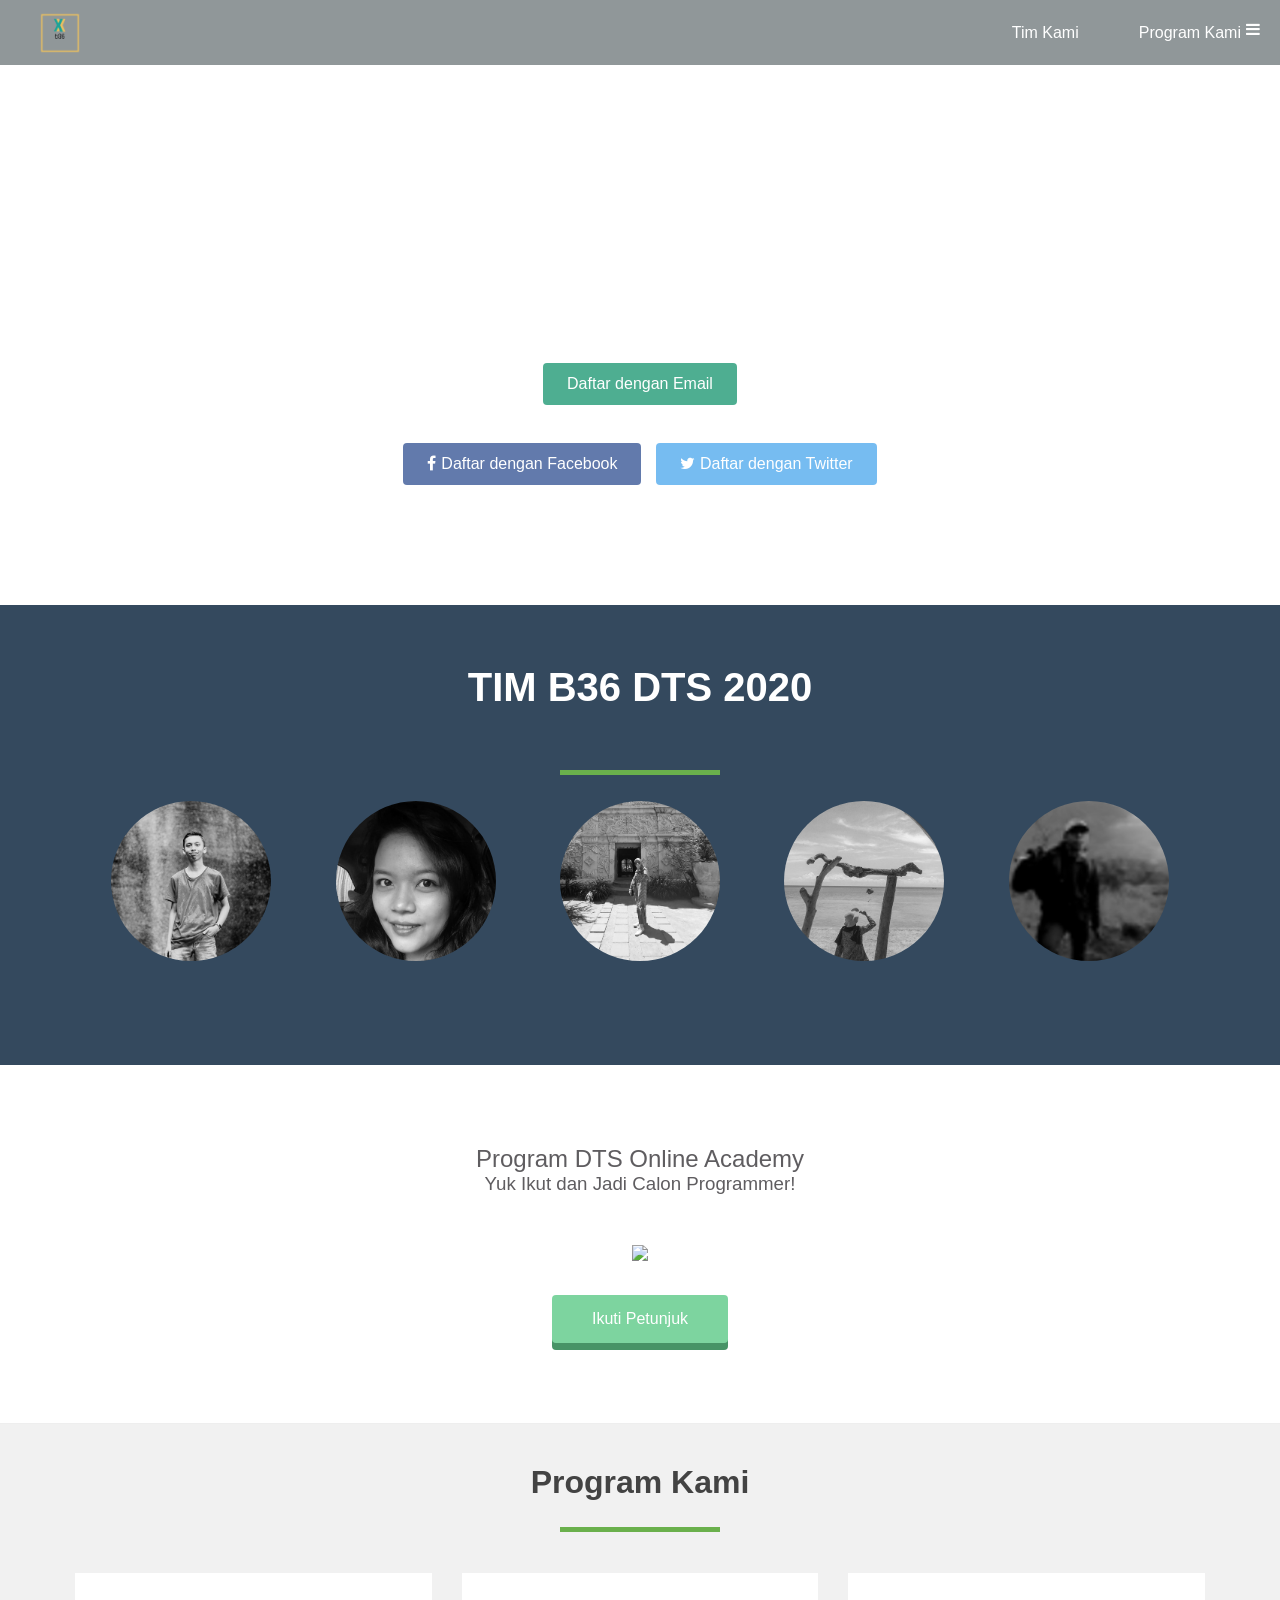
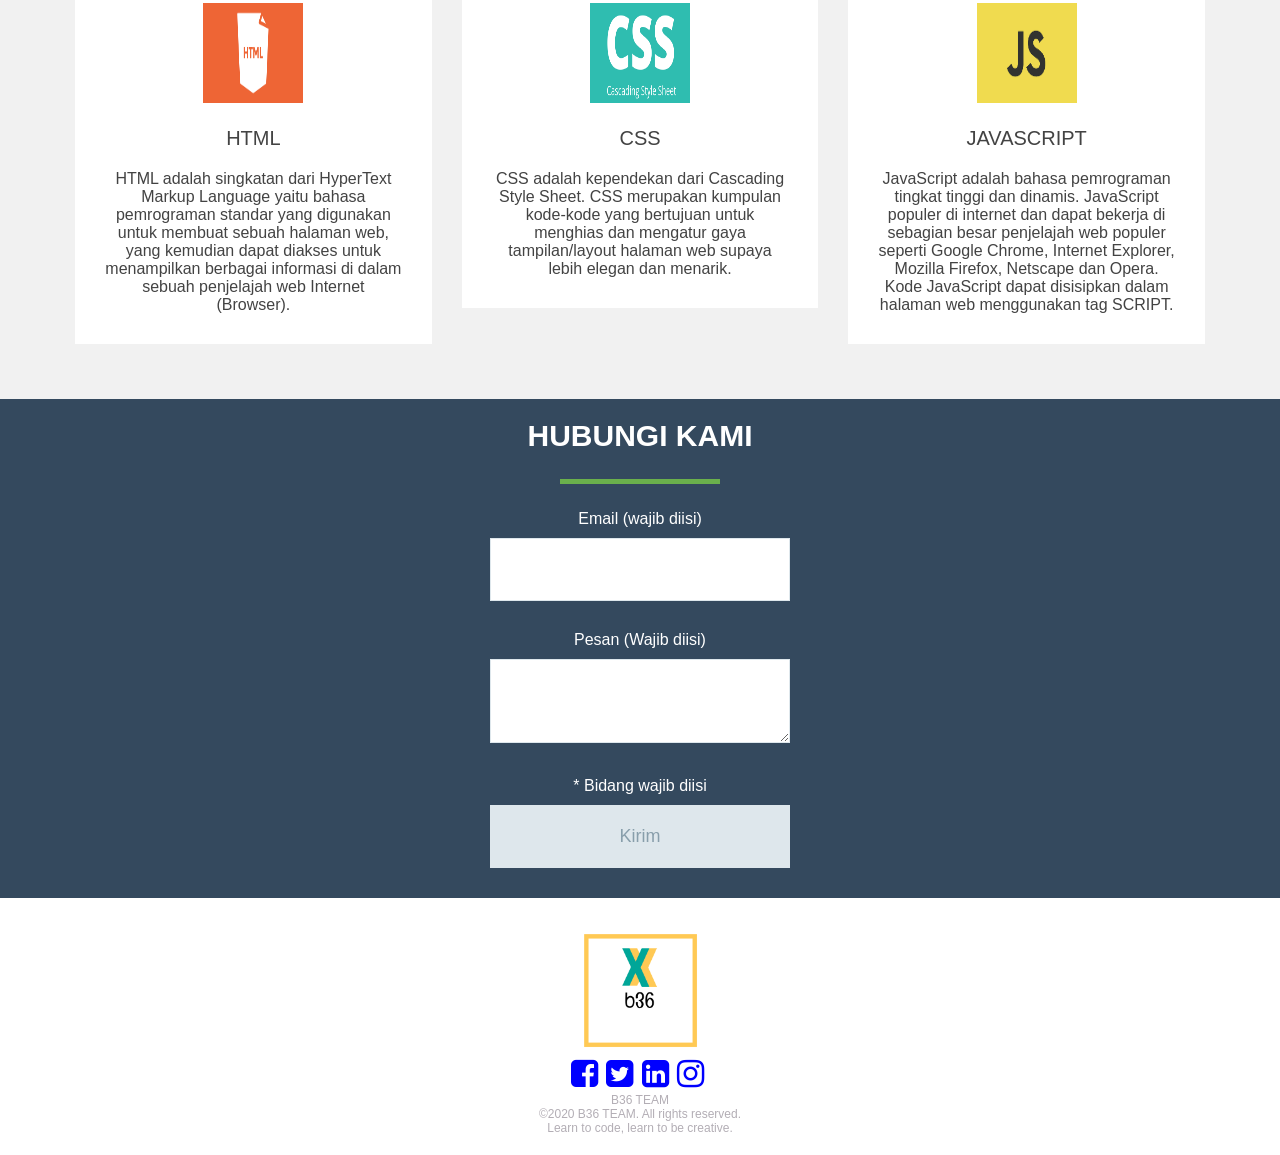
==== commit 8108f4f5: "Add files via upload" ====
--- a/index.html
+++ b/index.html
@@ -7,19 +7,6 @@
     <link rel="stylesheet" href="responsive.css">
     <link rel="stylesheet" href="stylesheet.css">
     <link rel="stylesheet" href="//maxcdn.bootstrapcdn.com/font-awesome/4.5.0/css/font-awesome.min.css">
-    <style>
-      .logo {
-          width: 90px;
-          height: 65px;
-          background-color: #daad86;
-          animation-name: example;
-          animation-duration: 4s;
-        }
-      @keyframes example {
-          from {background-color: #34495e;}
-          to {background-color: #daad86;}
-        }
-    </style>
   </head>
   <body>
     <header>
@@ -84,7 +71,7 @@
     </div>
 
     <div class="nama-section" id="t3">
-        <span class="namakita">Annisha Asha</span>
+        <span class="namakita">Annisha Shalihah</span>
         <span class="border"></span>
         <p class="paragraf">
                 <a href="#"><span class="fa fa-facebook"></span></a>
@@ -95,7 +82,7 @@
     </div>
 
     <div class="nama-section" id="t4">
-        <span class="namakita">Atika Oktaviani</span>
+        <span class="namakita">Atika Oktavianti</span>
         <span class="border"></span>
         <p class="paragraf">
                 <a href="#"><span class="fa fa-facebook"></span></a>
@@ -123,6 +110,11 @@
           <h2>Program DTS Online Academy</h2>
           <h3>Yuk Ikut dan Jadi Calon Programmer!</h3>
         </div>
+
+        <div class="banner">
+          <img src="banner.png">
+        </div>
+        
         <span class="btn message">Ikuti Petunjuk</span>
       </div>
     </div>
@@ -169,9 +161,26 @@
           </div>
         </div>
       </div>
+     
+    <div class="contact-form">
+      
+        <h3>Hubungi Kami</h3>
+        <span class="border"></span>
+
+        <p>Email (wajib diisi)</p>
+        <input>
+        <p>Pesan (Wajib diisi)</p>
+        <textarea></textarea>
+        <p>* Bidang wajib diisi</p>
+       <input class="contact-submit" type="submit" value="Kirim">
+     
+    </div>
+   
+
 
     <footer>
       <div class="container">
+
         <p><img src="logo.png"><br/>
             <a href="#"><span class="fa fa-facebook-square" aria-hidden="true" ></span></a>
             <a href="#"><span class="fa fa-twitter-square" aria-hidden="true"></span></a>
@@ -182,6 +191,7 @@
             <p>©2020 B36 TEAM. All rights reserved.</p>
         <p>Learn to code, learn to be creative.</p>
       </div>
+
     </footer>
   </body>
 </html>
--- a/stylesheet.css
+++ b/stylesheet.css
@@ -20,38 +20,35 @@
 }
 
 .container {
-  max-width: 1170px;
+  
   width: 100%;
-  height: 600px;
   padding: 0 15px;
   margin: 0 auto;
 }
 
 .top-wrapper {
   padding: 180px 0 100px 0;
-  background-image: url(backgroundtugas.jpg);
+  background-image: url(https://prog-8.com/images/html/advanced/top_en.png);
   background-size: cover;
   color: white;
   text-align: center;
 }
 
 .top-wrapper h1 {
-  opacity: 1;
+  opacity: 0.7;
   font-size: 45px;
   letter-spacing: 5px;
   margin-bottom: 10px;
 }
 
 .top-wrapper p {
-  opacity: 1;
+  opacity: 0.7;
   margin-bottom: 3px;
-  color: red;
-  font-weight: bold;
 }
 
 .btn-wrapper {
   text-align: center;
-  margin: 30px 0;
+  margin: 20px 0;
 }
 
 .btn-wrapper p {
@@ -91,7 +88,7 @@
 header {
   height: 65px;
   width: 100%;
-  background-color: rgba(34, 49, 52, 0.9);
+  background-color: rgba(34, 49, 52, 0.5);
   position :fixed;
   top: 0;
   z-index: 10;
@@ -100,22 +97,24 @@
 .logo {
   width: 90px;
   margin-top: 0px;
-  cursor: grab;
-  box-shadow: auto 124px yellow;
+}
+
+.logo{
+    cursor: grab;
+    box-shadow: auto 124px yellow;
 }
 .header-left {
   float: left;
-  margin-left: 25px;
 }
 
 .header-right {
   float: right;
-  margin-right: 25px;
+  margin-right: -25px;
 }
 
 .header-right a {
   line-height: 65px;
-  padding: 0 25px;
+  padding: 0 30px;
   color: white;
   display: block;
   float: left;
@@ -376,7 +375,36 @@
     color: #6ab04c;
     margin-bottom: 20px;
   }
-  
+
+  .contact-form {
+  padding-top: 20px;
+  text-align: center;
+  background-color: #34495e;
+
+
+}
+.contact-form h3{
+  text-transform: uppercase;
+    margin-bottom: 40px;
+    color: white;
+    font-size: 30px;
+    margin-bottom: 10px;
+}
+.contact-form p{
+  color: white;
+}
+input, textarea {
+  width: 300px;
+  margin-top: 10px;
+  margin-bottom: 30px;
+  padding: 20px;
+  font-size: 18px;
+  border: 1px solid #dee7ec;
+}
+.contact-submit {
+  background-color: #dee7ec;
+  color: #889eab;
+}
   
   @media screen and (max-width:960px) {
   .col{
@@ -412,4 +440,22 @@
 footer {
   padding-top: 30px;
   padding-bottom: 20px;
-}+}
+
+
+.banner {
+  align-content: center;
+  padding-bottom: 30px;
+  position: relative; 
+  animation-name: example;
+  animation-duration: 5s;
+  animation-iteration-count: 10;
+  animation-direction: alternate; 
+}
+
+@keyframes example {
+  0%   {left:0px; top:0px;}
+  25%  {left:100px; top:0px;}
+  100% {left:0px; top:0px;}
+}
+
